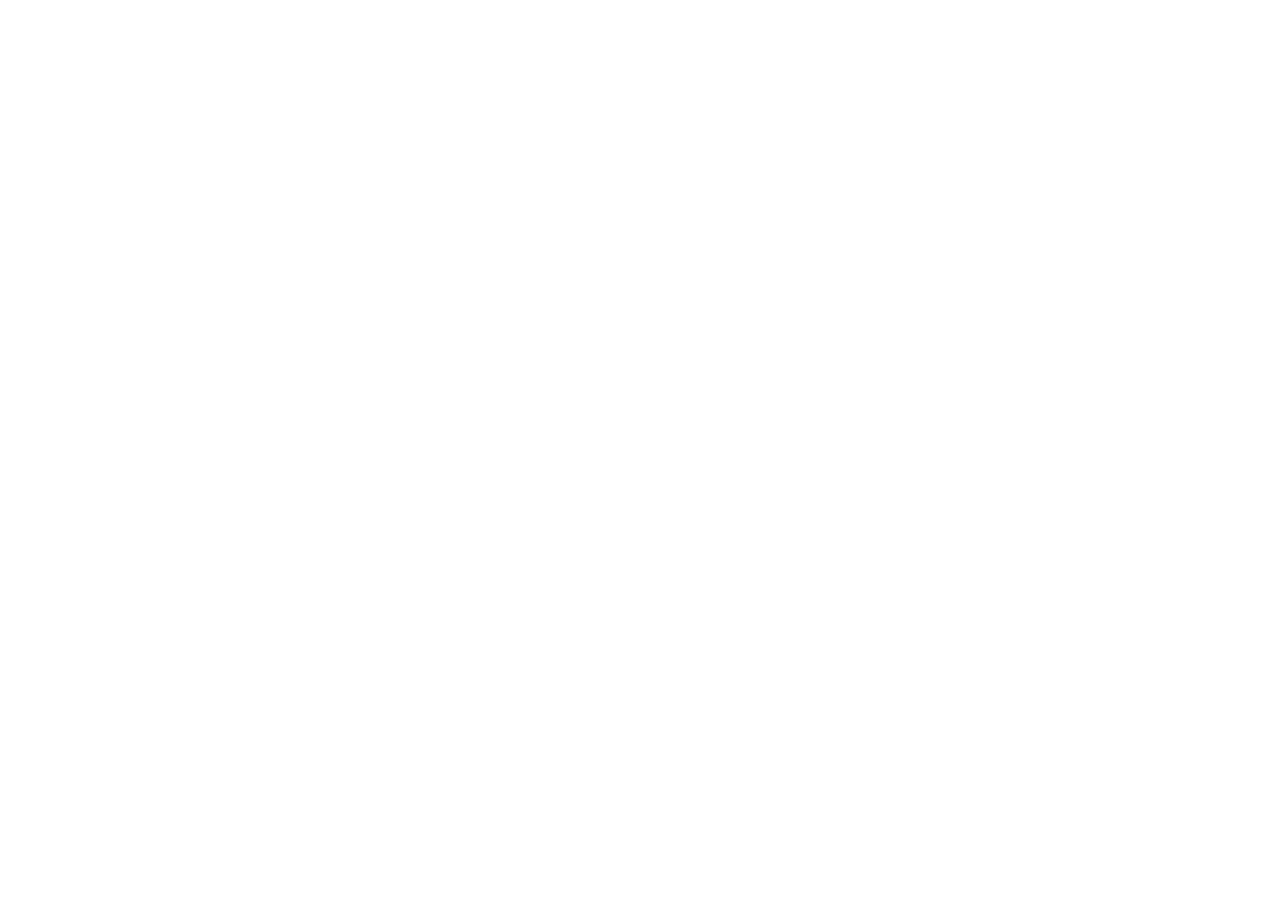
==== cripto/index.html @ 4eda30f1 "." ====
<!DOCTYPE html>
<html lang="pt_br">

<head>
    <meta charset="UTF-8">
    <meta name="viewport" content="width=device-width, initial-scale=1.0">
    <title>Projeto</title>
    <link rel="preconnect" href="https://fonts.googleapis.com">
    <link rel="preconnect" href="https://fonts.gstatic.com" crossorigin>
    <link href="https://fonts.googleapis.com/css2?family=Inter:wght@400;700&display=swap" rel="stylesheet">
    <link rel="stylesheet" href="./estilo/normalize.css">
    <link rel="stylesheet" href="./estilo/style.css">
    <script src="https://kit.fontawesome.com/dd4c9c2fd8.js" crossorigin="anonymous"></script>
</head>

<body>
    <script src="./js/main.js"></script>
</body>

</html>
---- cripto/estilo/style.css ----
:root {
    --color-primary: #2584ff;
    --color-secundary: #00d9ff;
    --color-accent: #ff3400;
    --color-headings: #1b0760;
    --color-body: #918ca4;
    --color-body-darker: #5c5577;
    --color-white: #fff;
    --color-border: #ccc;
    --border-radius: 30px;
}

*,
*::after,
*::before {
    box-sizing: border-box;
}


/* typografy */

html {
    font-size: 65.5%;
}

body {

    font-family: 'Inter', sans-serif;
    color: var(--color-body);
    font-size: 2rem;
    line-height: 1.5;
}

h1,
h2,
h3 {
    color: var(--color-headings);
    margin-bottom: 1rem;
}

h1 {
    font-size: 7rem;
}

h2 {
    font-size: 3rem;
}

h3 {
    font-size: 2.4rem;
}

@media screen and (min-width:1024px) {
    body {
        font-size: 1.8rem;
    }

    h1 {
        font-size: 8rem;
    }

    h2 {
        font-size: 4rem;
    }

    h3 {
        font-size: 3rem;
    }
}

/* links */

a {
    text-decoration: none;
}

.link-arrow {
    text-transform: uppercase;
    color: var(--color-accent);
    font-size: 2rem;
    font-weight: 700;
    display: inline-block;
}

.link-arrow span {
    margin-right: 5px;
    transition: margin-right 0.3s;
}

.link-arrow:hover span {
    margin-right: 10px;
}

/* badges */

.badge {
    border-radius: 20px;
    padding: 0.5rem 2rem;
    font-weight: 700;
    white-space: nowrap;
}

.badge--primary {
    background: var(--color-primary);
    color: var(--color-white)
}

.badge--secondary {
    background: var(--color-secundary);
    color: var(--color-white);
}

.badge--small {
    font-size: 1.6rem;
    padding: 0.5rem 1.5rem;
}

@media screen and (min-width:1024px) {
    .badge {
        font-size: 1.8rem;
    }

    .badge--small {
        font-size: 1.2rem;
    }
}

/* list */

.list {
    list-style: none;
    padding: 0;
    color: var(--color-headings);
}


.list--tick {
    list-style-image: url(../imagens/tick\ \(1\).png);
    padding-left: 3rem;
}

.list__item {
    padding-left: 1rem;
    margin-bottom: 1rem;
}

@media screen and (min-width: 1024px) {
    .list--tick .list__item {
        padding-left: 0;
        font-size: 3rem;
    }
}


/* Icons */

.icon {
    width: 40px;
    height: 40px;
}

.icon--small {
    width: 30px;
    height: 30px;
}

icon--big {
    width: 50px;
    height: 50px;
}

.icon--primary {

    fill: var(--color-primary);
}

.icon-container {
    background: #fff;
    width: 64px;
    height: 64px;
    border-radius: 100%;
    display: inline-flex;
    justify-content: center;
    align-items: center;
}

.icon-container--accent {
    background: var(--color-accent);
}

/* Buttons*/

.btn {
    font-size: 1.8rem;
    font-weight: 600;
    text-transform: uppercase;
    padding: 2rem 3rem;
    border: 0;
    border-radius: 40px;
    cursor: pointer;
    white-space: nowrap;
    margin: 1rem 0;
    text-align: center;
}

.btn .icon {
    vertical-align: middle;
    width: 25px;
    height: 25px;
    margin-right: 1rem;
}


.btn--block {
    width: 100%;
    display: inline-block;

}

.btn--stretched {
    padding-left: 6rem;
    padding-right: 6rem;
}

.btn--primary {
    background-color: var(--color-primary);
    color: var(--color-white)
}

.btn--primary:hover {
    background: #ff3400;
}

.btn--secondary {
    background: var(--color-secundary);
    color: var(--color-white);
}

.btn--secondary:hover {
    background: #25deff;
}

.btn--accent {
    background: var(--color-accent);
    color: var(--color-white);
}

.btn--accent:hover {
    background: gold;
}

.btn--outline {
    background: var(--color-white);
    color: var(--color-headings);
    border: 1px solid var(--color-headings);
}

.btn--outline:hover {
    background: var(--color-headings);
    color: var(--color-white);
}

@media screen and (min-width:1024px) {
    .btn {
        font-size: 1.5rem;
    }
}

/* inputs */

.input {
    padding: 1.5rem 3rem;
    border: 1px solid #ccc;
    border-radius: var(--border-radius);
    outline: 0;
    color: var(--color-border);

}

::placeholder {
    color: #cdcbd7;
}

.input-group {
    border: 1px solid var(--color-border);
    border-radius: var(--border-radius);
    display: flex;
}

.input-group .input {
    border: 0;
    flex-grow: 1;
}

.input-group .btn {
    margin: px;
}

/* cards*/

.card {
    border-radius: 7px;
    box-shadow: 0 0 20px 10px #f3f3f3;
    overflow: hidden;
}

.card_header,
.card_body {
    padding: 2rem 3rem;
}

.card--primary .card_header {
    background: var(--color-primary);
    color: var(--color-white);
}

.card--secundary .card_header {
    background: var(--color-secundary);
    color: var(--color-white);
}

.card--primary .badge--primary {

    background: #126de4;
}

.card--secundary .badge {
    background: #00bfb1;
}

/* plans */

.plan_name {
    color: var(--color-white);
    margin: 0;
    font-weight: 500;
    font-size: 2.4rem;
}

.plan_price {
    font-size: 6rem;
}

.plan_billing-cicle {
    font-size: 2.4rem;
    font-weight: 300;
    margin-right: 1rem;
    opacity: 0.8;
}

plan_description {
    display: block;
    font-size: 2rem;
    font-weight: 300;
    letter-spacing: 1px;
}

plan .list__item {
    margin-bottom: 2rem;
}

.plan--popular .card_header {
    position: relative;
}

.plan--popular .card_header::before {
    content: url(/imagens/popular\ \(1\).svg);
    width: 60px;
    display: inline-block;
    top: 0;
    right: 5%;
    position: absolute;
}

/* media */

.media {
    display: flex;
}

.media_image img {
    width: 80px;
}

.media_title,
.media_description {
    margin: 0;
}

.media_body {
    margin: 0 2rem;
}

/* Quote*/

.quote {
    font-size: 3rem;
    color: var(--color-body-darker);
    line-height: 1.3;
    font-style: italic;
}

.quote__text::before {
    content: open-quote;
}

.quote__text::after {
    content: close-quote;
}

.quote_author {
    font-size: 2.4rem;
    font-weight: 500;
    font-style: normal;
    margin-bottom: 0;
}

.quote_company {
    font-size: 2rem;
    margin-top: 0;
    color: var(--color-headings);
    font-style: normal;
    opacity: 0.4;
}

.media.icon {
    transform: translateY(-3px)
}

/*Grids*/

.grid {
    display: grid;
}

@media screen and (min-width:768px) {
    .grid--1x2 {
        grid-template-columns: repeat(2, 1fr);
    }
}

@media screen and (min-width:1024px) {
    .grid--1x3 {
        grid-template-columns: repeat(3, 1fr);
    }
}

/* Testimonials*/

.testimonial {
    padding: 4rem;
}

.testimonial_image {
    position: relative;
}

.testimonial_image>img {
    width: 100%;
}

.testimonial_image>.icon-container {
    position: absolute;
    top: 3rem;
    right: -32px;
}

.testimonial .quote_text {
    margin-top: 0;
}

@media screen and (min-width:768px) {
    .testimonial .quote {
        margin-top: 0;
        margin-left: 6rem;
        font-size: 2.4rem;
    }
}

@media screen and (min-width:1024px) {
    .testimonial .quote {
        font-size: 3rem;
    }
}

/*callout */

.callout {
    padding: 4rem;
    border-radius: 5px;
}

.callout--primary {
    background: var(--color-primary);
    color: var(--color-white);
}

.callout__heading {
    margin-top: 0;
    color: var(--color-white);
    font-size: 3rem;
}

.callout .btn {
    justify-self: center;
    align-self: center;
}

.callout__content {
    text-align: center;
}

@media screen and (min-width:768px) {
    .callout .grid--1x2 {
        grid-template-columns: 1fr auto;
    }

    .callout__content {
        text-align: left;
    }

    .callout.btn {
        justify-self: start;
        margin: 0 2rem;
    }
}


/* collapsibles*/

.collapsible_header {
    display: flex;
    justify-content: space-between;
}

.collapsible_heading {
    margin-top: 0;
}

.collapsible_content {
    max-height: 0;
    opacity: 0;
    overflow: hidden;
    transition: all 0.3s;
}

.collapsible__chevron {
    transition: transform 0.3s;
}

.collapsible--expanded .collapsible__chevron {
    transform: rotate(90deg);
}

.collapsible--expanded .collapsible_content {
    display: block;
    max-width: 100vh;

}


/* blocks */

.container {
    max-width: 1150px;
    ;
    margin: 0 auto;
}

.block {
    --padding-vertical: 6rem;
    padding: var(--padding-vertical) 2rem;
    border: 3px solid red;
}

.block__header {
    text-align: center;
}

.block_heading {
    margin-top: 0;
}

.block--dark {
    background: #000;
    color: #7b858b;
}

.block--dark .block_heading {
    color: var(--color-white)
}

.block-skewed-left {
    clip-path: polygon(100% 0%, 0% 0%, 0% 100%, 100% 80%);
    padding-bottom: calc(var(--padding-vertical)+4rem);
}

/* Navegation bar */

.nav {
    background: #000;
    display: flex;
    justify-content: space-between;
    flex-wrap: wrap;
    padding: 0 1rem;
    align-items: center;
}

.nav_list {
    width: 100%;
    margin: 0;
}

.nav_item {
    padding: 0.5rem 2rem;
    border-bottom: 1px solid #222;
}

.nav_item>a {
    color: #d2d0db;
    transition: color .3s;
}

.nav_item>a:hover {
    color: var(--color-white);
}

.nav_logo {
    padding-top: 0.5rem;
}

.nav_toggler {
    opacity: 0.5;
    transition: opacity .3s;
    cursor: pointer;
}

.collapsible--expanded .nav_toggler {
    opacity: 1;
}

@media screen and (min-width:768px) {
    .nav_toggler {
        display: none;
    }

    .nav_list {
        display: flex;
        width: auto;
        font-size: 1.6rem;
        max-height: 100vh;
        opacity: 1;
    }
    .nav_item{
        border: 0;
    }
}
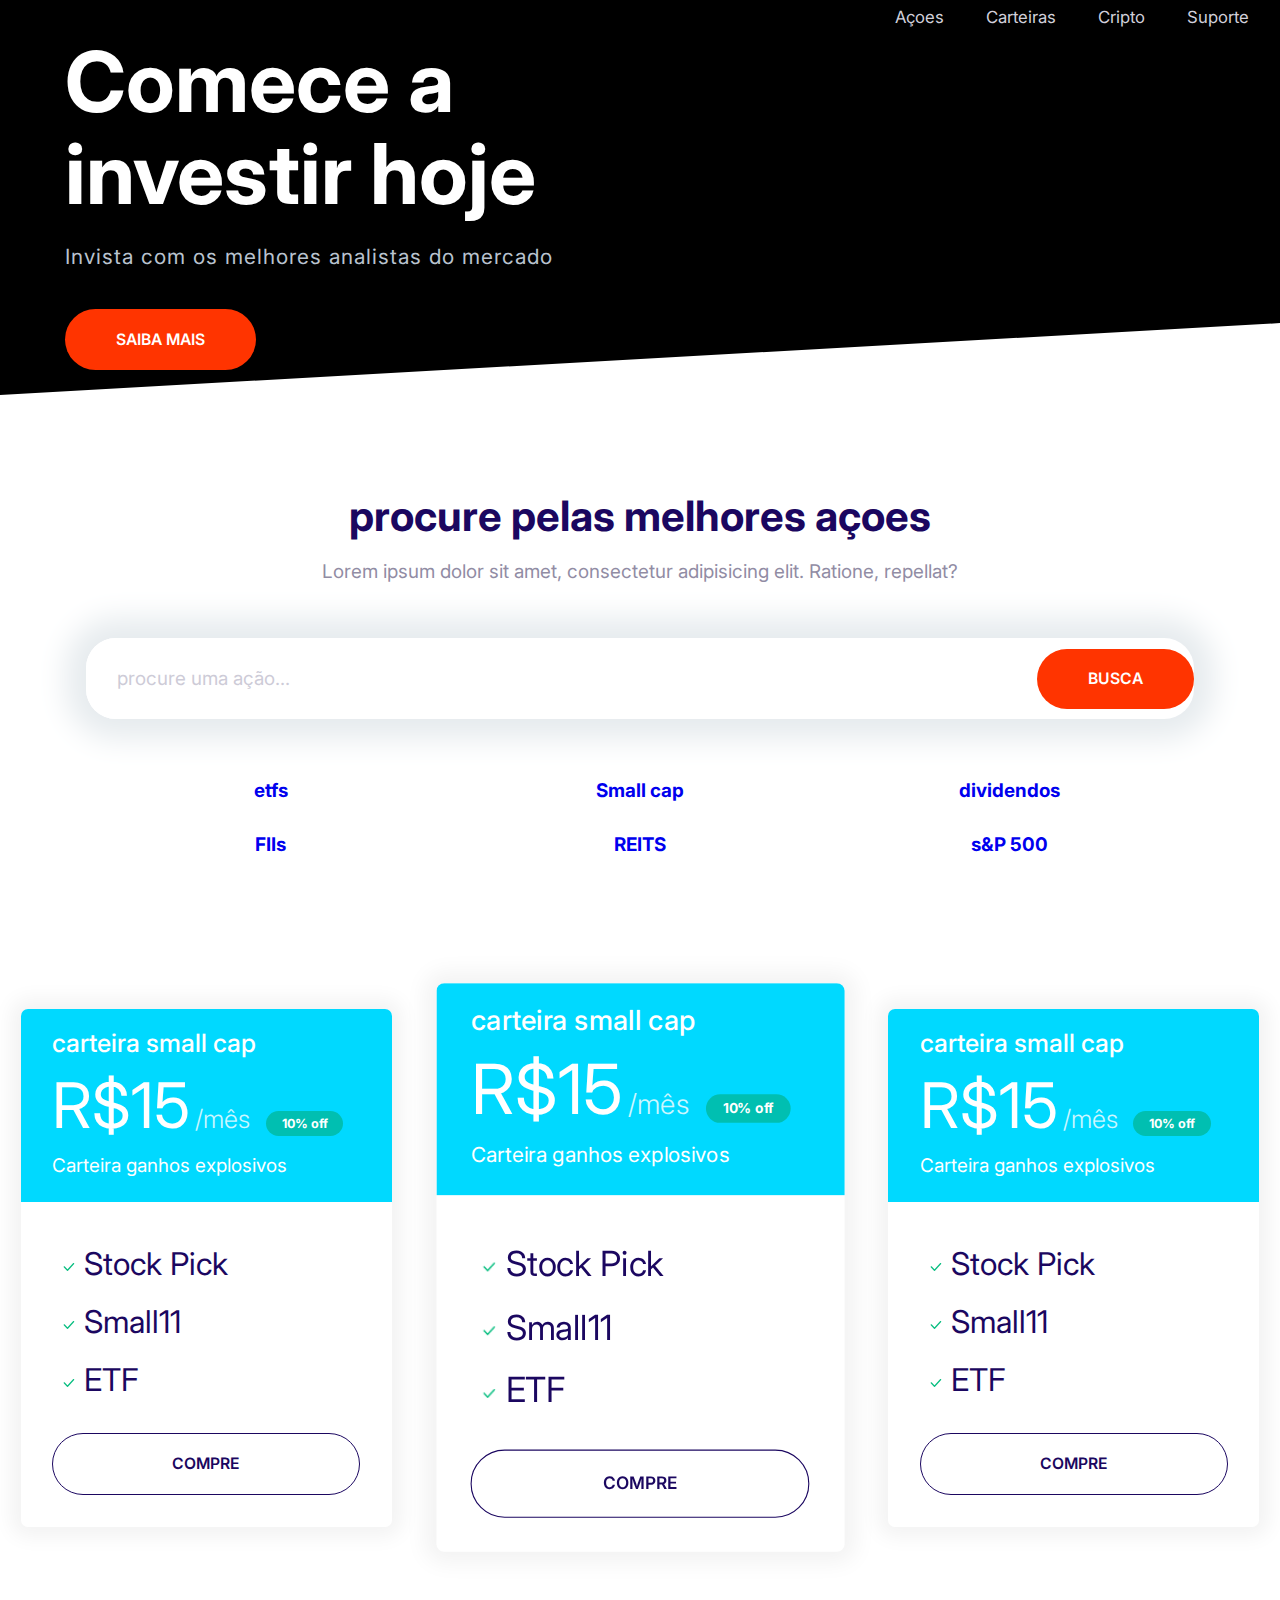
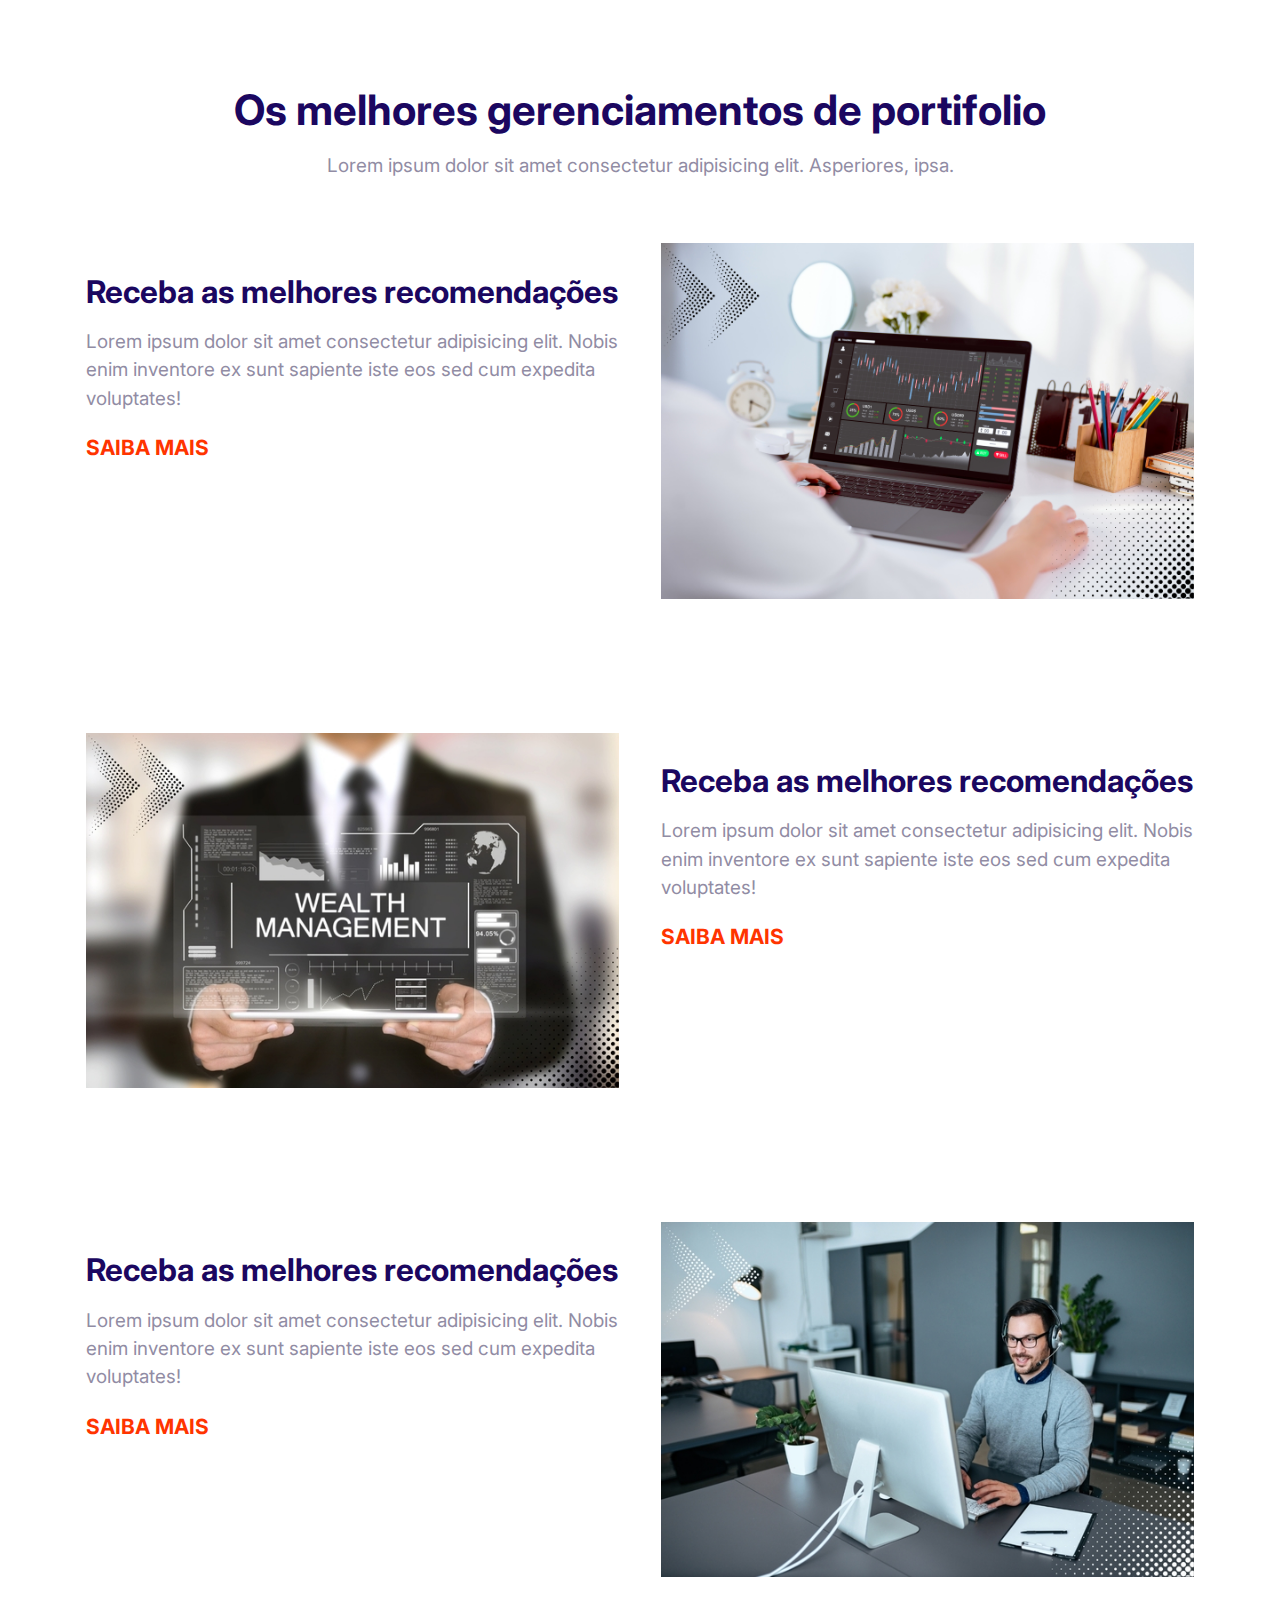
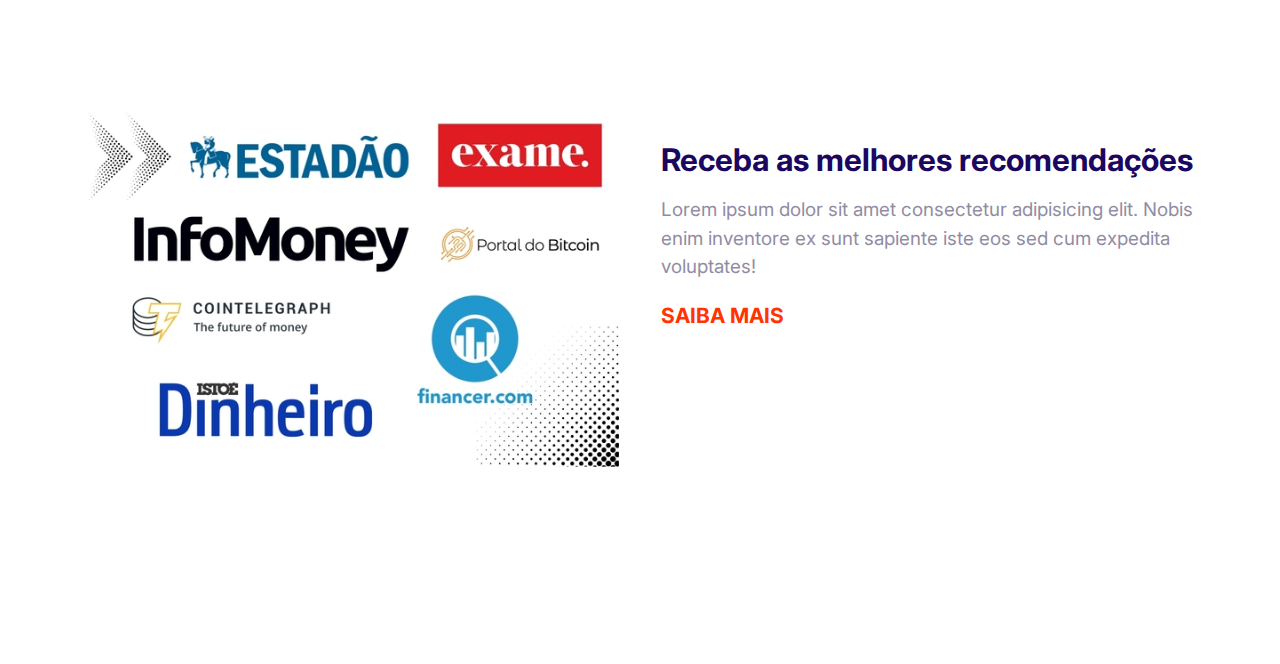
==== commit cf0a451a: "estrtura de projeto" ====
--- a/cripto/index.html
+++ b/cripto/index.html
@@ -12,8 +12,223 @@
     <link rel="stylesheet" href="./estilo/style.css">
     <script src="https://kit.fontawesome.com/dd4c9c2fd8.js" crossorigin="anonymous"></script>
 </head>
-
 <body>
+    <header>
+        <nav class="nav">
+            <a href="/"><img class="nav_logo" src="/imagens/icons/logo (2).svg" alt=""></a>
+        
+            <svg class="icon icon--white icon--primary nav_toggler">
+              
+            </svg>
+        
+            <ul class="list nav_list">
+        <li class="nav_item"><a href="#">Açoes</a></li>
+        <li class="nav_item"><a href="#">Carteiras</a></li>
+        <li class="nav_item"><a href="#">Cripto</a></li>
+        <li class="nav_item"><a href="#">Suporte</a></li>
+            </ul>
+        </nav>
+    </header>
+    <section class="block block--dark block-skewed-left hero">
+        <div class="container grid grid--1x2">
+            <header class="block__header hero_content">
+                <h1 class="block_heading">Comece a investir hoje</h1>
+                <p class="hero_tagline">Invista com os melhores analistas do mercado  
+                </p>
+                <a href="#" class="btn btn--accent btn-stretched">Saiba mais</a>
+            </header>
+            <picture>
+               <source type="image/webp" srcset="\imagens/banner@2x.webp 1x,imagens/banner@2x.webp 2x"/>
+               <source type="image/png" srcset="\imagens/banner.png 1x, imagens/banner@2x.png 2x" 
+               />
+               <img class="hero_image" src="/imagens/banner.png" alt="">
+            </picture>
+        </div>
+    </section>
+    <section class="search block container">
+        <header class="block__header">
+            <h2>procure pelas melhores açoes</h2>
+            <p>Lorem ipsum dolor sit amet, consectetur adipisicing elit. Ratione, repellat?
+    
+            </p>
+        </header>
+        <div class="input-group">
+            <input type="text" class="input" placeholder="procure uma ação..." />
+            <button class="btn btn--accent">busca</button>
+        </div>
+        <ul class="list search_products">
+            <a href="#">
+                <li class="search_products-item badge">etfs</li>
+            </a>
+            <a href="#">
+                <li class="search_products-item badge">Small cap</li>
+            </a>
+            <a href="#">
+                <li class="search_products-item badge">dividendos</li>
+            </a>
+            <a href="#">
+                <li class="search_products-item badge">FIIs</li>
+            </a>
+            <a href="#">
+                <li class="search_products-item badge">REITS</li>
+            </a>
+            <a href="#">
+                <li class="search_products-item badge">s&P 500</li>
+            </a>
+            </li></a>
+        </ul>
+    </section>
+<!--BLOCK PLANS-->
+<section class="block container block-plan">
+    <div class="grid grid--1x3">
+
+        <!-- Plan 1 -->
+        <div class="plan">
+            <div class="card card--secundary">
+                <header class="card_header">
+                    <h3 class="plan_name">carteira small cap</h3>
+                    <span class="plan_price">R$15</span>
+                    <span class="plan_billing-cicle">/mês</span>
+                    <span class="badge badge--small badge--secundary">10% off</span>
+                    <span class="plan_description">Carteira ganhos explosivos</span>
+                </header>
+                <div class="card_body">
+                    <ul class="list list--tick">
+                        <li class="list__item">Stock Pick</li>
+                        <li class="list__item">Small11</li>
+                        <li class="list__item">ETF</li>
+                    </ul>
+                    <button class="btn btn--block btn--outline">compre</button>
+                </div>
+            </div>
+        </div>
+
+        <!-- Plan 2 -->
+        <div class="plan plan--popular">
+            <div class="card card--secundary">
+                <header class="card_header">
+                    <h3 class="plan_name">carteira small cap</h3>
+                    <span class="plan_price">R$15</span>
+                    <span class="plan_billing-cicle">/mês</span>
+                    <span class="badge badge--small badge--secundary">10% off</span>
+                    <span class="plan_description">Carteira ganhos explosivos</span>
+                </header>
+                <div class="card_body">
+                    <ul class="list list--tick">
+                        <li class="list__item">Stock Pick</li>
+                        <li class="list__item">Small11</li>
+                        <li class="list__item">ETF</li>
+                    </ul>
+                    <button class="btn btn--block btn--outline">compre</button>
+                </div>
+            </div>
+        </div>
+
+        <!-- Plan 3 -->
+        <div class="plan">
+            <div class="card card--secundary">
+                <header class="card_header">
+                    <h3 class="plan_name">carteira small cap</h3>
+                    <span class="plan_price">R$15</span>
+                    <span class="plan_billing-cicle">/mês</span>
+                    <span class="badge badge--small badge--primary">10% off</span>
+                    <span class="plan_description">Carteira ganhos explosivos</span>
+                </header>
+                <div class="card_body">
+                    <ul class="list list--tick">
+                        <li class="list__item">Stock Pick</li>
+                        <li class="list__item">Small11</li>
+                        <li class="list__item">ETF</li>
+                    </ul>
+                    <button class="btn btn--block btn--outline">compre</button>
+                </div>
+            </div>
+        </div>
+
+    </div>
+</section>
+
+<!--showcase-->
+
+<section class="block container">
+    <header class="block__header">
+        <h2>Os melhores gerenciamentos de portifolio</h2>
+        <p>Lorem ipsum dolor sit amet consectetur adipisicing
+            elit. Asperiores, ipsa.</p>
+    </header>
+    <article class="grid grid--1x2 feature">
+        <div class="feature_content">
+            <h3 feature_heading>Receba as melhores recomendações</h3>
+            <p>Lorem ipsum dolor sit amet consectetur adipisicing elit. Nobis enim inventore ex sunt sapiente iste
+                eos sed cum expedita voluptates!</p>
+            <a href="#">
+                <div class="link-arrow">
+                    <span>Saiba mais</span>
+                    <i class="fa solid fa-arrow-right"></i>
+                </div>
+            </a>
+        </div>
+        <picture>
+            <source type="image/jpg" srcset="./imagens/carteira@2x.jpg 1x, ./imagens/carteira@2x.jpg 2x">
+            <img class="feature_image" src="./imagens/carteira@2x.jpg" alt="">
+        </picture>
+    </article>
+
+    <article class="grid grid--1x2 feature">
+        <div class="feature_content">
+            <h3 feature_heading>Receba as melhores recomendações</h3>
+            <p>Lorem ipsum dolor sit amet consectetur adipisicing elit. Nobis enim inventore ex sunt sapiente iste
+                eos sed cum expedita voluptates!</p>
+            <a href="#">
+                <div class="link-arrow">
+                    <span>Saiba mais</span>
+                    <i class="fa solid fa-arrow-right"></i>
+                </div>
+            </a>
+        </div>
+        <picture>
+            <source type="image/jpg" srcset="./imagens/wealth.jpg 1x, ./imagens/wealth@2x.jpg 2x">
+            <img class="feature_image" src="./imagens/wealth.jpg" alt="">
+        </picture>
+    </article>
+
+    <article class="grid grid--1x2 feature">
+        <div class="feature_content">
+            <h3 feature_heading>Receba as melhores recomendações</h3>
+            <p>Lorem ipsum dolor sit amet consectetur adipisicing elit. Nobis enim inventore ex sunt sapiente iste
+                eos sed cum expedita voluptates!</p>
+            <a href="#">
+                <div class="link-arrow">
+                    <span>Saiba mais</span>
+                    <i class="fa solid fa-arrow-right"></i>
+                </div>
+            </a>
+        </div>
+        <picture>
+            <source type="image/jpg" srcset="./imagens/support.jpg 1x, ./imagens/support@2x.jpg 2x">
+            <img class="feature_image" src="./imagens/support.jpg" alt="">
+        </picture>
+    </article>
+
+    <article class="grid grid--1x2 feature">
+        <div class="feature_content">
+            <h3 feature_heading>Receba as melhores recomendações</h3>
+            <p>Lorem ipsum dolor sit amet consectetur adipisicing elit. Nobis enim inventore ex sunt sapiente iste
+                eos sed cum expedita voluptates!</p>
+            <a href="#">
+                <div class="link-arrow">
+                    <span>Saiba mais</span>
+                    <i class="fa solid fa-arrow-right"></i>
+                </div>
+            </a>
+        </div>
+        <picture>
+            <source type="image/jpg" srcset="./imagens/noticia.jpg 1x, ./imagens/noticia@2x.jpg 2x">
+            <img class="feature_image" src="./imagens/noticia.jpg" alt="">
+        </picture>
+    </article>
+</section>
+
     <script src="./js/main.js"></script>
 </body>
 
--- a/cripto/estilo/style.css
+++ b/cripto/estilo/style.css
@@ -36,6 +36,7 @@
 h3 {
     color: var(--color-headings);
     margin-bottom: 1rem;
+    line-height: 1.1;
 }
 
 h1 {
@@ -194,7 +195,7 @@
     font-size: 1.8rem;
     font-weight: 600;
     text-transform: uppercase;
-    padding: 2rem 3rem;
+    padding: 2rem 4vw;
     border: 0;
     border-radius: 40px;
     cursor: pointer;
@@ -290,6 +291,7 @@
 .input-group .input {
     border: 0;
     flex-grow: 1;
+    width: 0;
 }
 
 .input-group .btn {
@@ -329,6 +331,10 @@
 }
 
 /* plans */
+
+.plan {
+    transition: scale .3s ease-out;
+}
 
 .plan_name {
     color: var(--color-white);
@@ -357,6 +363,10 @@
 
 plan .list__item {
     margin-bottom: 2rem;
+}
+
+.plan--popular {
+    scale: 1.1;
 }
 
 .plan--popular .card_header {
@@ -372,6 +382,20 @@
     position: absolute;
 }
 
+.plan:hover {
+    scale: 1.05;
+}
+
+.plan--popular:hover {
+    scale: 1.15;
+}
+
+@media screen and (min-width:1024) and (max-width:1242) {
+    .plan.media_description {
+        margin-top: 2rem;
+    }
+}
+
 /* media */
 
 .media {
@@ -535,6 +559,7 @@
 
 .collapsible_heading {
     margin-top: 0;
+    color: var(--color-white);
 }
 
 .collapsible_content {
@@ -563,18 +588,17 @@
 
 .container {
     max-width: 1150px;
-    ;
     margin: 0 auto;
 }
 
 .block {
     --padding-vertical: 6rem;
     padding: var(--padding-vertical) 2rem;
-    border: 3px solid red;
 }
 
 .block__header {
     text-align: center;
+    margin-bottom: 4rem;
 }
 
 .block_heading {
@@ -651,7 +675,210 @@
         max-height: 100vh;
         opacity: 1;
     }
-    .nav_item{
+
+    .nav_item {
         border: 0;
     }
+}
+
+/* Hero */
+
+.hero_tagline {
+    font-size: 2rem;
+    color: #b9c3cf;
+    margin: 2rem 0 5rem;
+    letter-spacing: 1px;
+}
+
+.hero__image {
+    width: 100%;
+    margin-top: 5rem;
+}
+
+@media screen and (min-width:768px) {
+    .hero {
+        padding-top: 0;
+    }
+
+    .hero_content {
+        text-align: left;
+        align-self: center;
+    }
+}
+
+/* search */
+
+.search .input-group {
+    box-shadow: 0 0 30px 20px #e6ebee;
+    border: 0;
+    margin: 5rem 0;
+}
+
+.search_products {
+    display: grid;
+    grid-template-columns: repeat(2, 1fr);
+    row-gap: 1.5rem;
+    justify-items: center;
+}
+
+.search_products-item {
+    transition: all 0.3s;
+}
+
+.search_products-item:hover {
+    background: var(--color-primary);
+    color: var(--color-white);
+}
+
+@media screen and (min-width:768px) {
+    .search_products {
+        grid-template-columns: repeat(3, 1fr);
+    }
+}
+
+/* Plan block */
+.block-plan.container {
+    max-width: 1400px;
+}
+
+.block-plan .grid {
+    gap: 8rem 6rem;
+
+}
+
+.block-plan .card {
+    max-width: 500px;
+    margin: 0 auto;
+}
+
+/*features */
+
+
+.feature {
+    gap: 4rem;
+    margin: 12rem 0;
+}
+
+.feature:first-of-type {
+    margin-top: 6rem;
+}
+
+.feature_heading {
+    margin: 1rem 0;
+}
+
+.feature_image {
+    width: 100%;
+}
+
+@media screen and (min-width:768px) {
+    .feature:nth-of-type(even) .feature_content {
+        order: 2;
+    }
+}
+
+/* Showcase*/
+
+.showcase_heading {
+    color: var(--color-white);
+    margin: 0 0 2;
+    text-align: center;
+}
+
+.showcase_content .media {
+    margin-top: 2.5rem;
+}
+
+.showcase_image img {
+    width: 100%;
+}
+
+.showcase_content .media_title {
+    color: var(--color-white);
+    font-size: 2.5rem;
+    margin-bottom: 1rem;
+}
+
+@media screen and (min-width:768px) {
+    .showcase .grid {
+        margin-top: 6rem;
+    }
+}
+
+
+/*Footer*/
+.footer {
+    background: #232323;
+}
+
+.footer a {
+    color: #777;
+    transition: 0.3s;
+}
+
+
+.footer a:hover {
+    color: var(--color-white);
+}
+
+.footer__section {
+    padding: 2rem;
+    border-bottom: 1px solid #393939;
+}
+
+.footer__section .list {
+    margin: 0;
+}
+
+.footer__heading {
+    text-transform: uppercase;
+    font-weight: 600;
+}
+
+.footer__brand {
+    margin-top: 5rem;
+    text-align: center;
+}
+
+.footer__copyright {
+    font-size: 2.1rem;
+    color: var(--color-white);
+    opacity: 0.3;
+    margin-top: 0;
+}
+
+.footer__brand img {
+    width: 100%;
+    max-width: 230px;
+}
+
+
+
+@media Screen and (min-width:768px) {
+    .footer .grid {
+        grid-template-columns: repeat(auto-fit, minmax(10rem, 1fr));
+    }
+
+    .footer .collapsible__chevron {
+        display: none;
+    }
+
+    .footer .collapsible_content {
+        opacity: 1;
+        max-height: 100%;
+        font-size: 1.5rem;
+    }
+
+    .footer__brand {
+        order: -1;
+        margin-top: 1rem;
+    }
+
+    .footer__section {
+        border: 0;
+    }
+
+    .footer__heading {
+        font-size: 2rem;
+    }
 }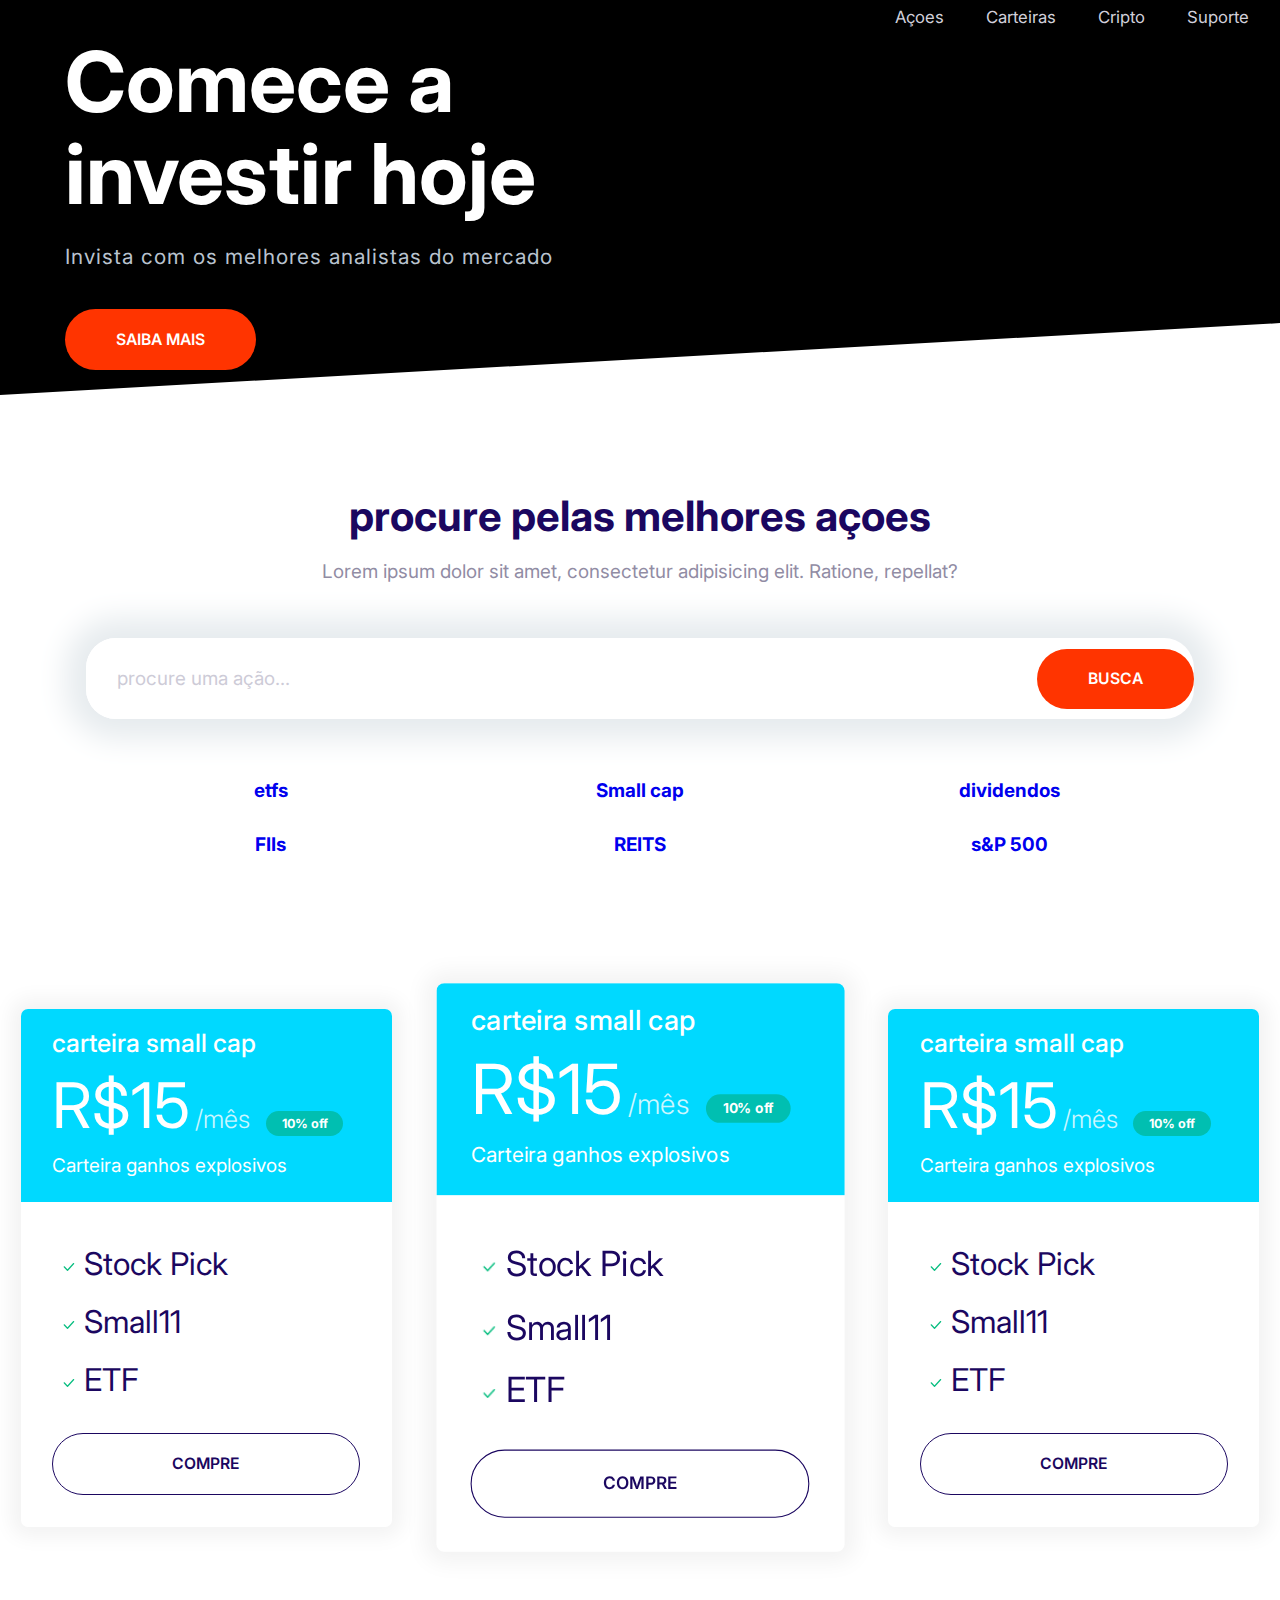
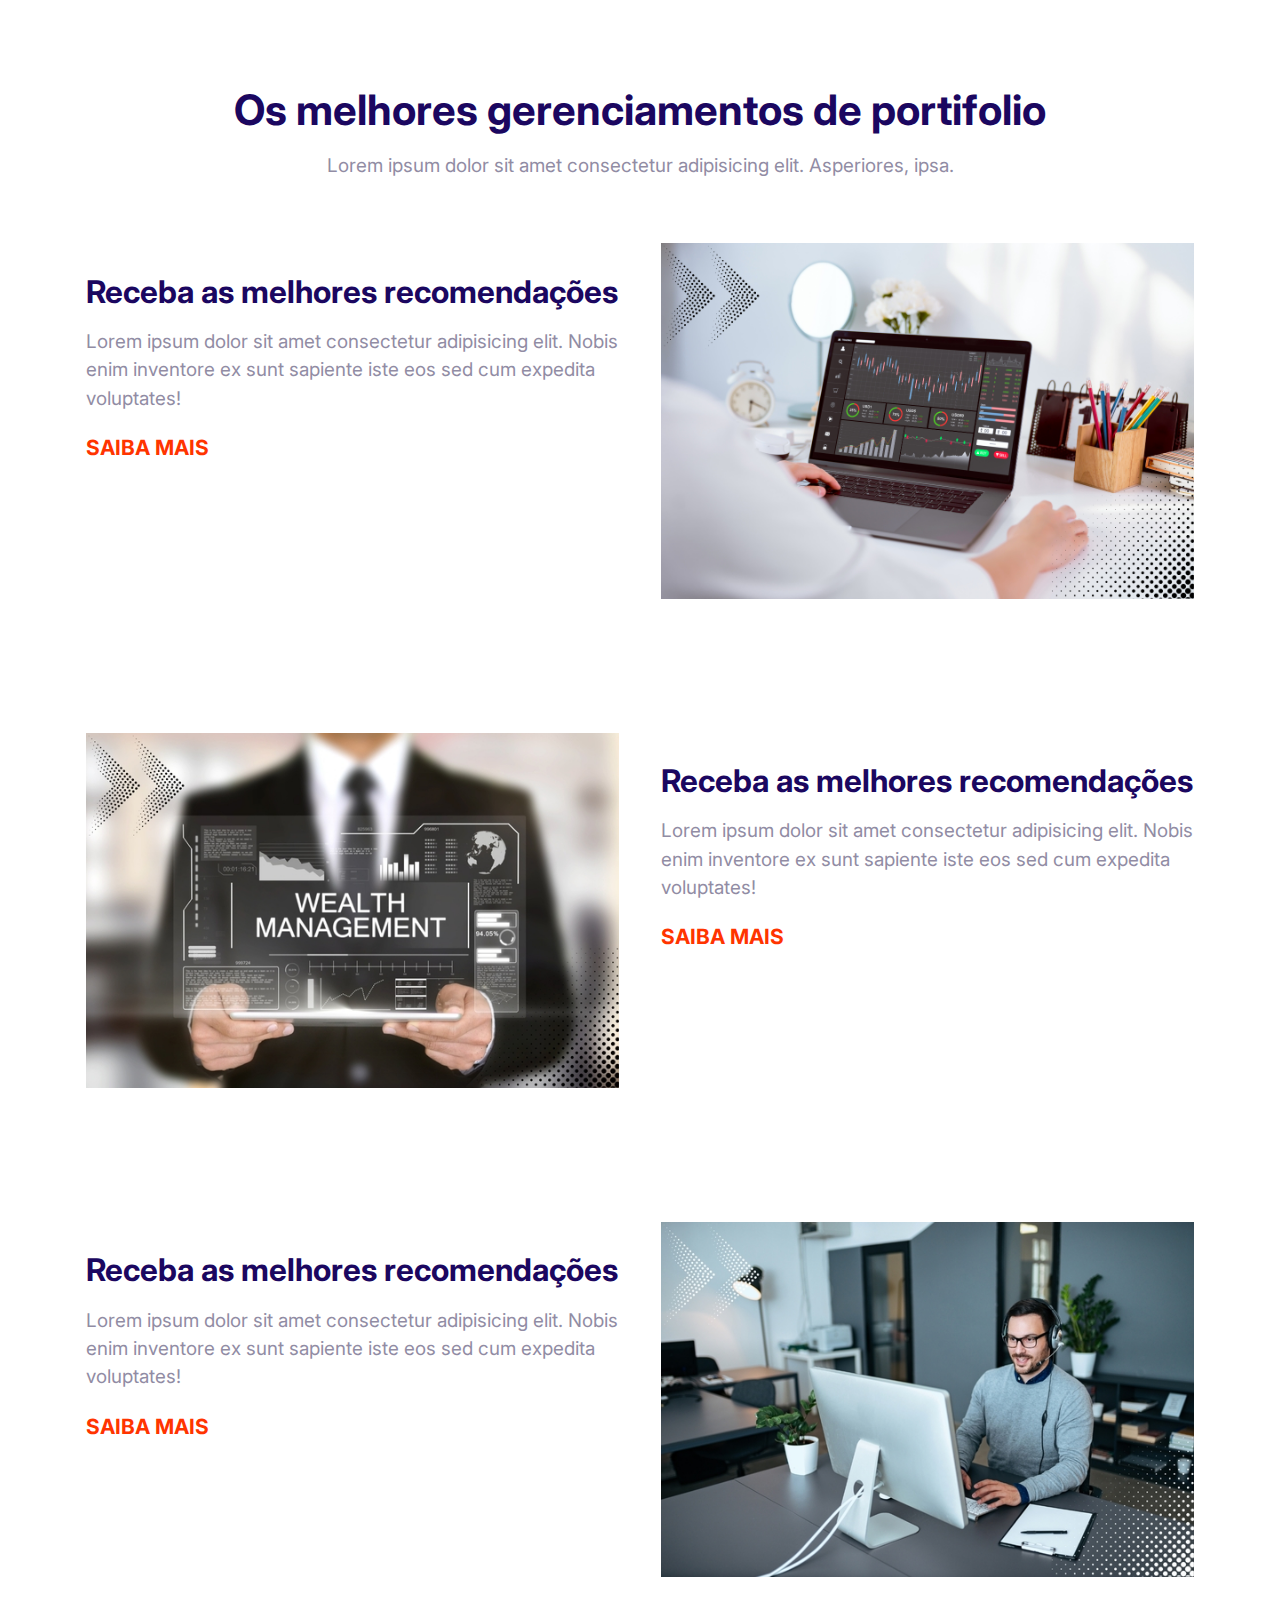
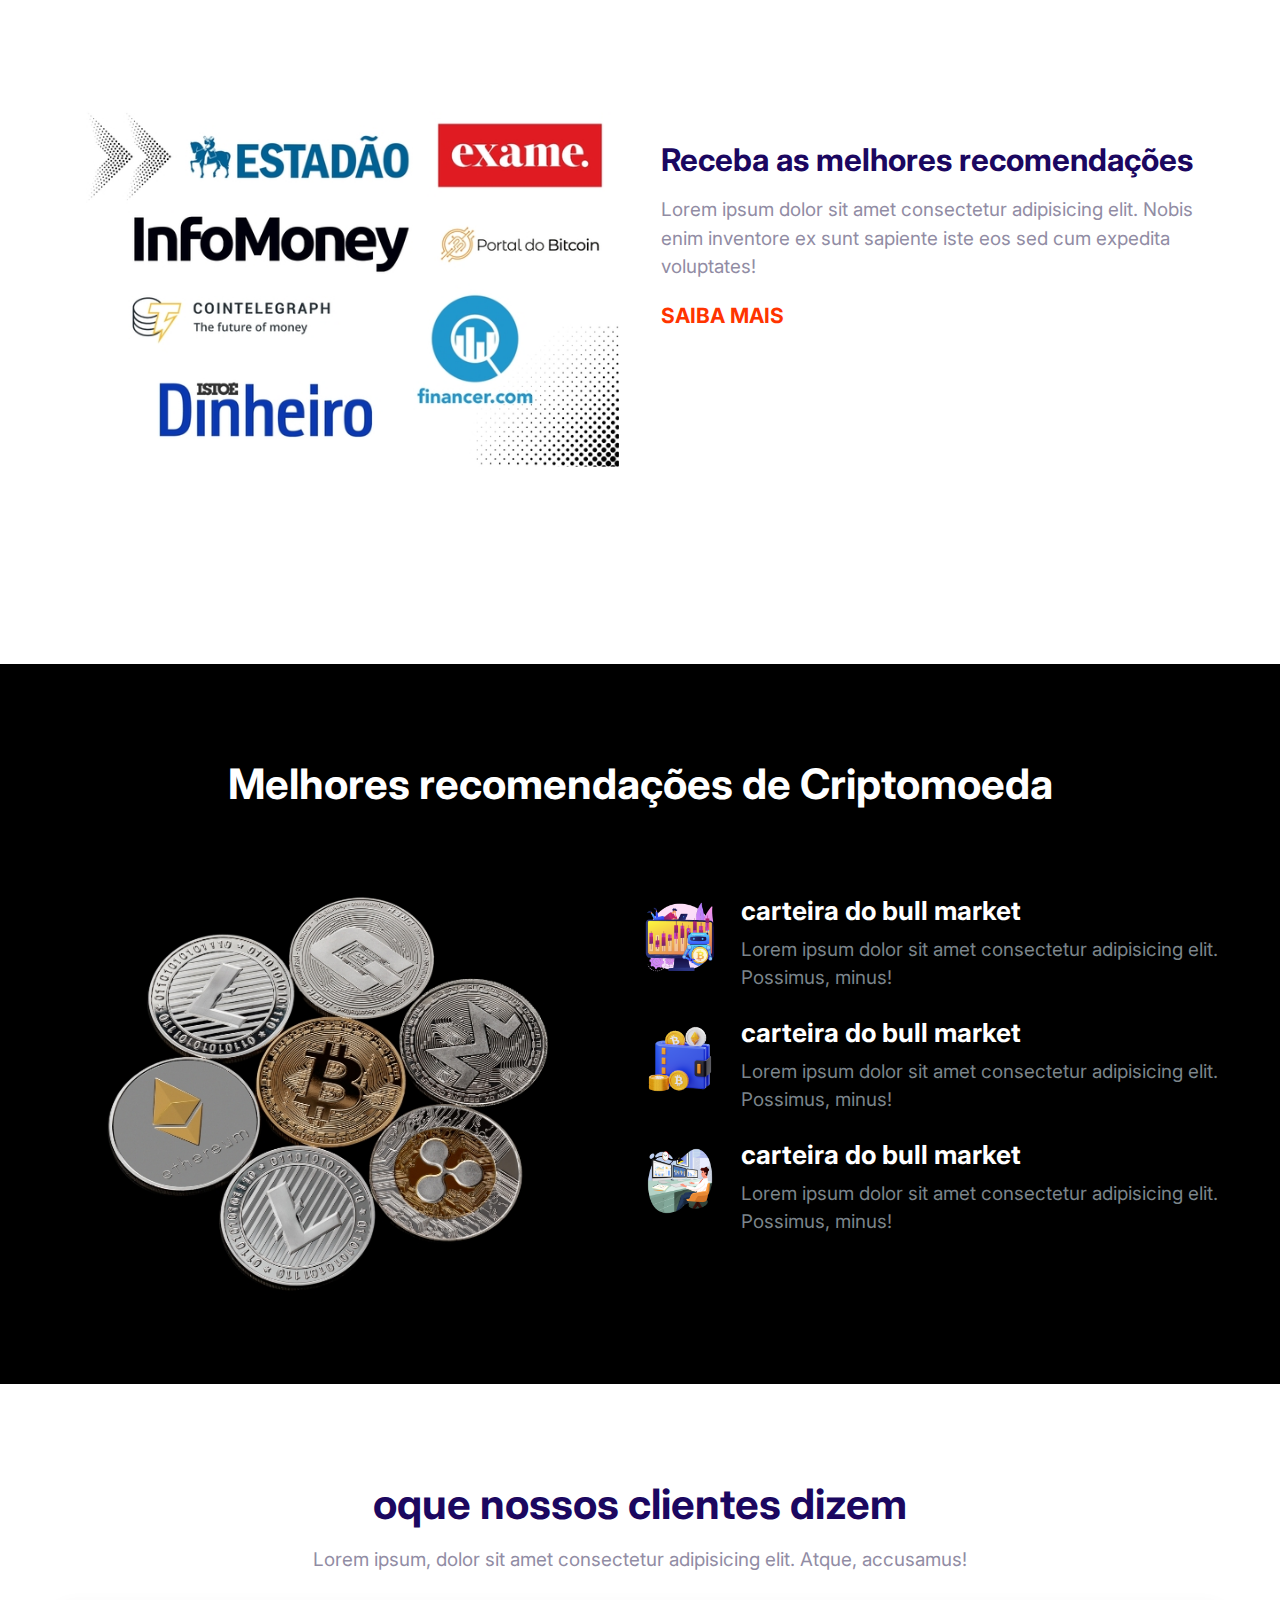
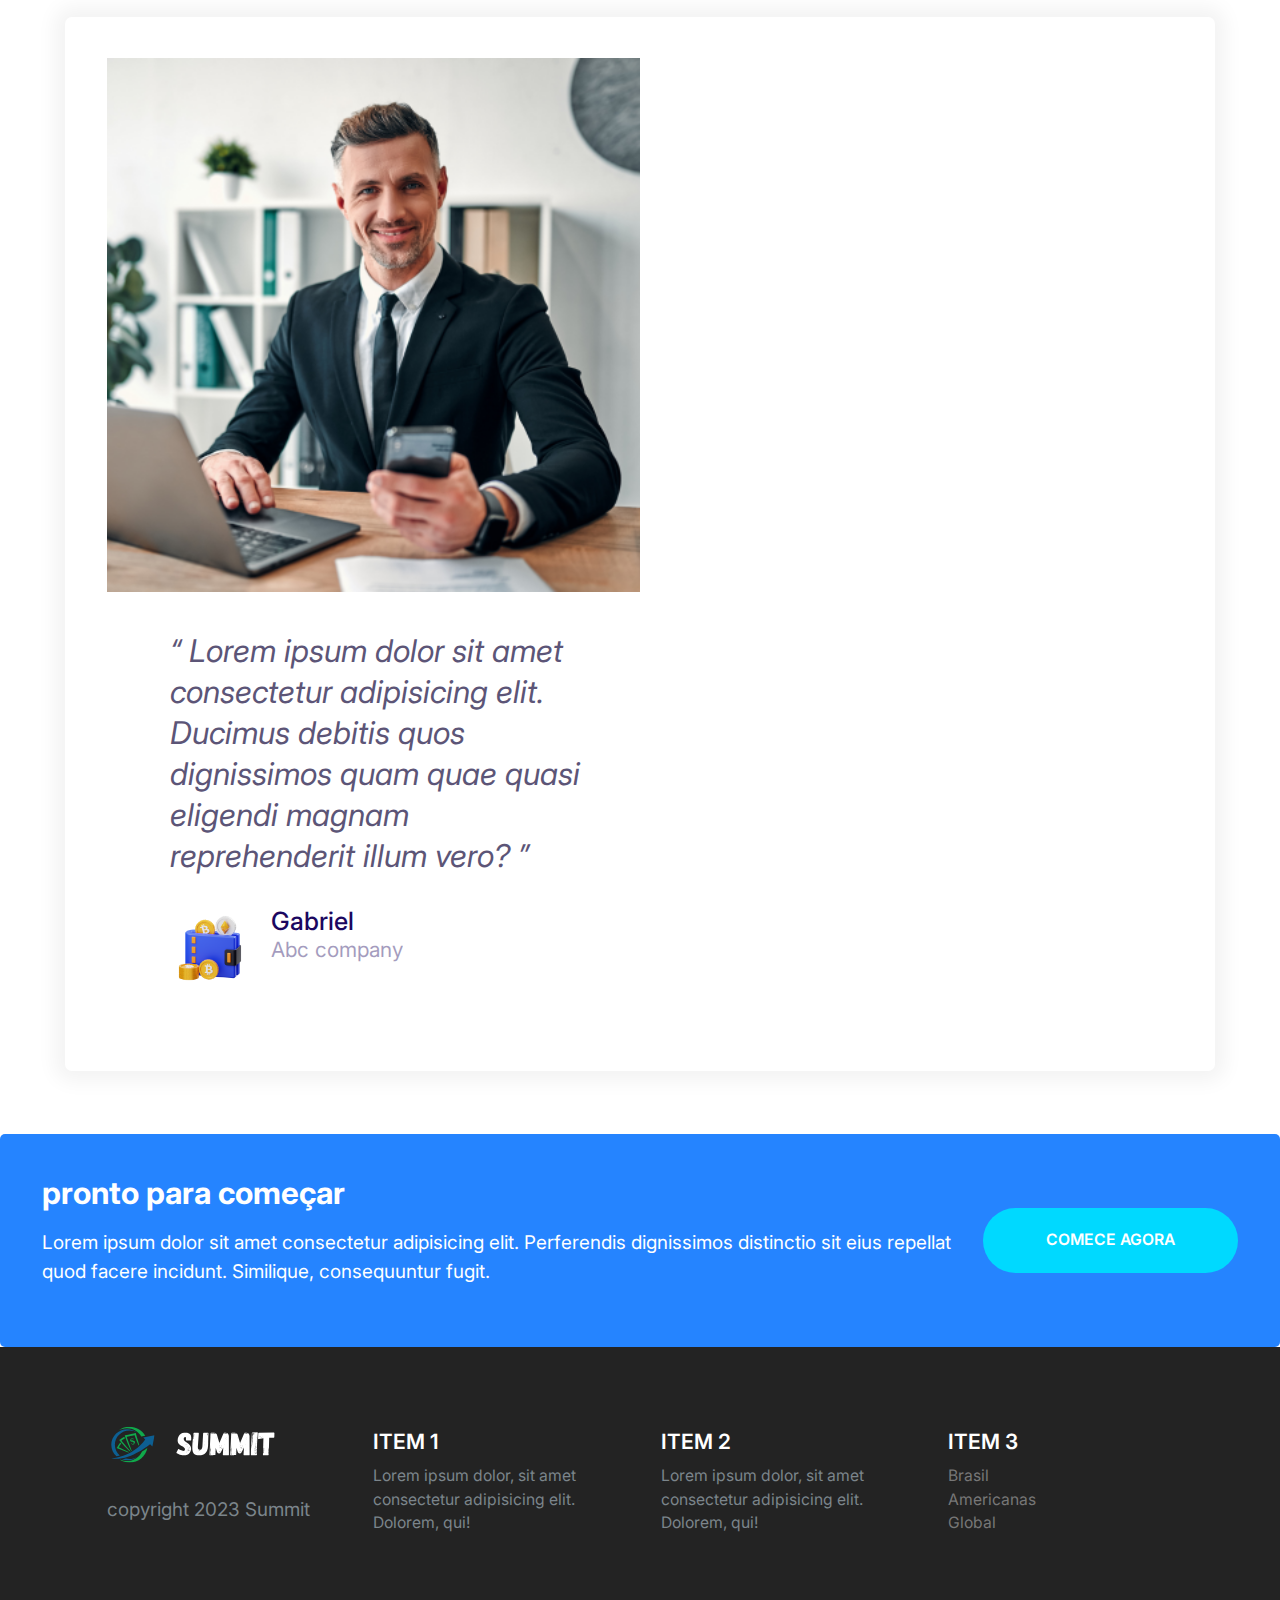
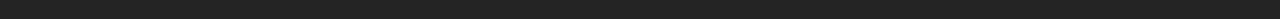
==== commit 57b7e7ad: "ajustes" ====
--- a/cripto/index.html
+++ b/cripto/index.html
@@ -228,7 +228,145 @@
         </picture>
     </article>
 </section>
-
+<!--showcase-->
+
+<section class="showcase block block--dark">
+    <h2 class="showcase_heading">Melhores recomendações de Criptomoeda</h2>
+    <div class="grid grid--1x2">
+        <div class="showcase_image">
+            <picture>
+                <source type="image/jpg" srcset="imagens/showcase.jpg 1x, imagens/showcase2x@.jpg 2x">
+                <img src="./imagens/showcase.jpg" alt="">
+            </picture>
+        </div>
+        <div class="showcase_content">
+            <div class="media">
+                <div class="media_image">
+                    <img src="./imagens/learn.png" alt="">
+                </div>
+                <div class="media_body">
+                    <h3 class="media_title">carteira do bull market</h3>
+                    <p class="media_description">Lorem ipsum dolor sit amet consectetur adipisicing elit. Possimus,
+                        minus!</p>
+                </div>
+            </div>
+            <div class="media">
+                <div class="media_image">
+                    <img src="./imagens/wallet (1).png" alt="">
+                </div>
+                <div class="media_body">
+                    <h3 class="media_title">carteira do bull market</h3>
+                    <p class="media_description">Lorem ipsum dolor sit amet consectetur adipisicing elit. Possimus,
+                        minus!</p>
+                </div>
+            </div>
+            <div class="media">
+                <div class="media_image">
+                    <img src="./imagens/market.png" alt="">
+                </div>
+                <div class="media_body">
+                    <h3 class="media_title">carteira do bull market</h3>
+                    <p class="media_description">Lorem ipsum dolor sit amet consectetur adipisicing elit. Possimus,
+                        minus!</p>
+                </div>
+            </div>
+        </div>
+    </div>
+</section>
+
+<!--Block testimonial-->
+<section class="block">
+
+    <div class="block__header">
+        <h2>oque nossos clientes dizem</h2>
+        <p>Lorem ipsum, dolor sit amet consectetur adipisicing elit. Atque, accusamus!</p>
+    </div>
+    <div class="container">
+        <div class="card testimonial">
+            <div class="grid grid--1x2">
+                <div class="testimonial_image">
+                    <img class="testimonial_image" src="./imagens/testimonial.png" alt="">
+                    <blockquote class="quote">
+                        <p class="quote__text">
+                            Lorem ipsum dolor sit amet consectetur adipisicing elit. Ducimus debitis quos
+                            dignissimos quam
+                            quae quasi eligendi magnam reprehenderit illum vero?
+                        </p>
+                        <footer>
+                            <div class="media">
+                                <div class="media_image">
+                                    <img src="imagens/wallet (1).png" alt="" />
+                                </div>
+                                <div class="media_body">
+                                    <h3 class="media_title quote_author">Gabriel</h3>
+                                    <p class="media_description quote_company">Abc company</p>
+                                </div>
+                            </div>
+                        </footer>
+                    </blockquote>
+
+                </div>
+            </div>
+        </div>
+    </div>
+    </div>
+</section>
+
+<!--Callout-->
+
+<div class="callout callout--primary">
+    <div class="grid grid--1x2">
+        <div class="callout_content">
+            <h2 class="callout__heading">pronto para começar</h2>
+            <p>Lorem ipsum dolor sit amet consectetur adipisicing elit. Perferendis dignissimos distinctio sit eius
+                repellat quod facere incidunt. Similique, consequuntur fugit.</p>
+        </div>
+        <a href="#" class="btn btn--secondary btn--stretched">comece agora</a>
+    </div>
+</div>
+<body>
+    <footer class="block block--dark footer">
+        <div class="container grid">
+            <section class="collapsible footer__section">
+                <header class="collapsible_header">
+                    <h2 class="collapsible_heading footer__heading">item 1</h2>
+                    <img src="./imagens/icons/chevron.svg" class="icon icon-primary icon-big collapsible__chevron"
+                        alt="">
+                </header>
+                <div class="collapsible_content">
+                    Lorem ipsum dolor, sit amet consectetur adipisicing elit. Dolorem, qui!
+                </div>
+            </section>
+            <section class="collapsible footer__section">
+                <header class="collapsible_header">
+                    <h2 class="collapsible_heading footer__heading">item 2</h2>
+                    <img src="./imagens/icons/chevron.svg" class="icon icon-primary icon-big collapsible__chevron"
+                        alt="">
+                </header>
+                <div class="collapsible_content">
+                    Lorem ipsum dolor, sit amet consectetur adipisicing elit. Dolorem, qui!
+                </div>
+            </section>
+            <section class="collapsible footer__section">
+                <header class="collapsible_header">
+                    <h2 class="collapsible_heading footer__heading">item 3</h2>
+                    <img src="./imagens/icons/chevron.svg" class="icon icon--white icon-big collapsible__chevron"
+                        alt="">
+                </header>
+                <div class="collapsible_content">
+                    <ul class="list">
+                        <li><a href="#">Brasil</a></li>
+                        <li><a href="#">Americanas</a></li>
+                        <li><a href="#">Global</a></li>
+                    </ul>
+                </div>
+            </section>
+            <section class="footer__brand">
+                <img src="./imagens/logo.svg" alt="">
+                <p class="Footer__copyright">copyright 2023 Summit</p>
+            </section>
+        </div>
+    </footer>
     <script src="./js/main.js"></script>
 </body>
 
